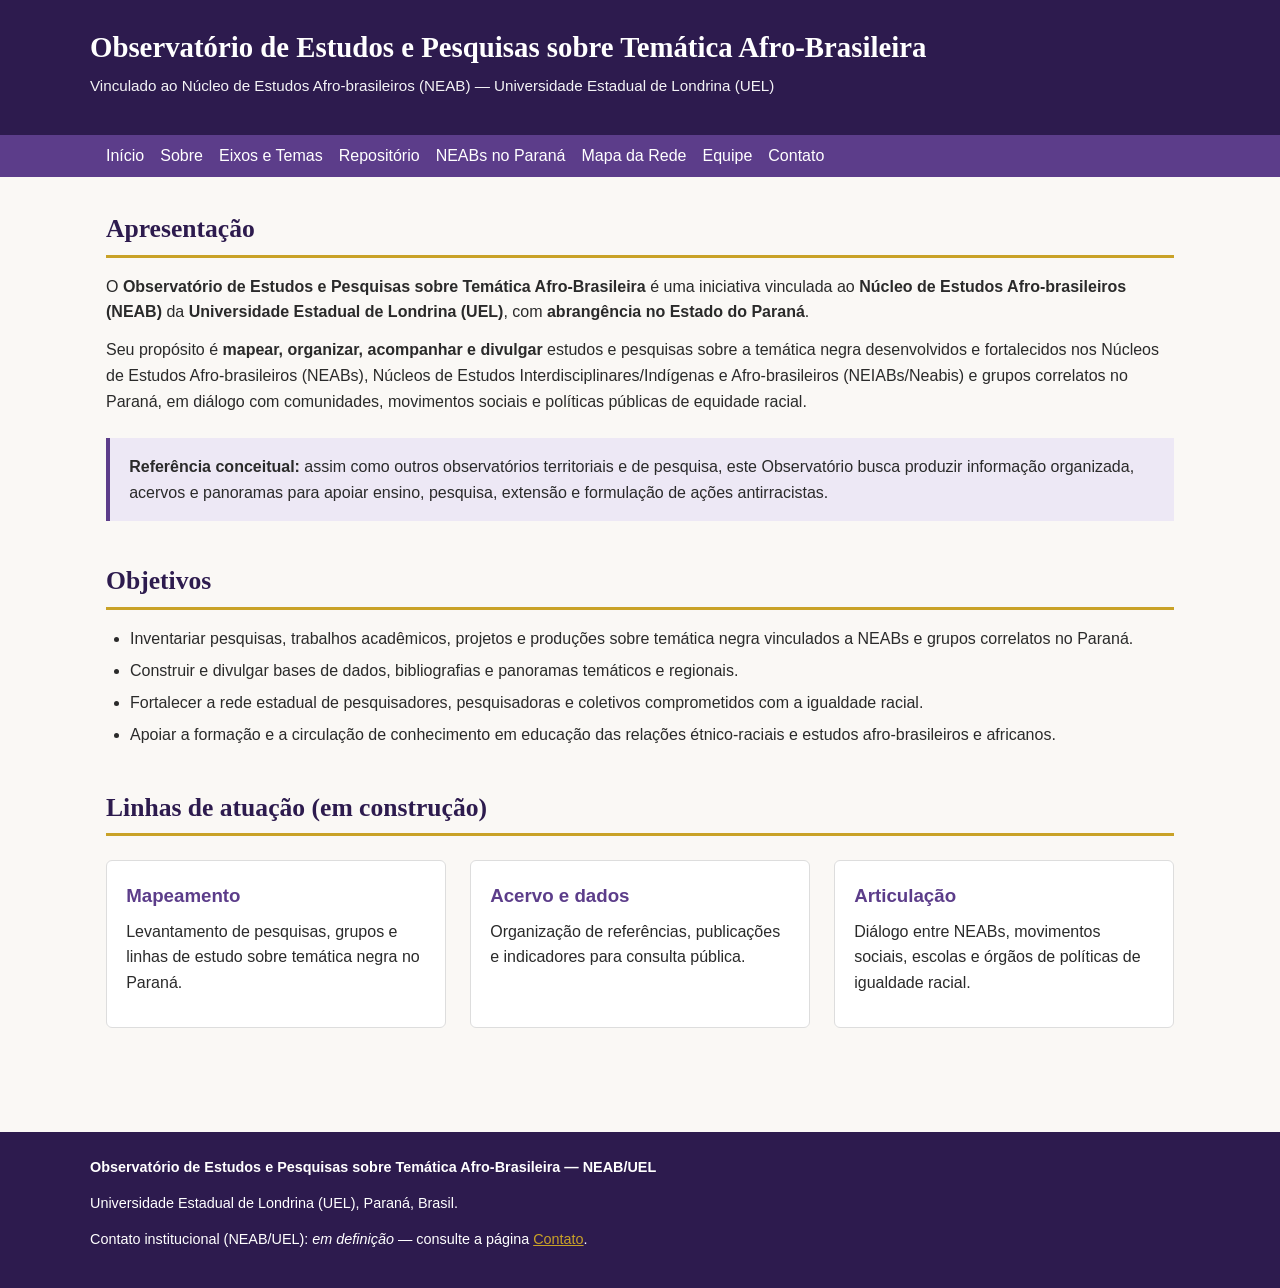
==== index.html @ f8667130 "index.html: reordena menu - Repositorio antes de NEABs, Equipe apos Mapa" ====
<!DOCTYPE html>
<html lang="pt-BR">
<head>
  <meta charset="UTF-8">
  <meta name="viewport" content="width=device-width, initial-scale=1.0">
  <title>Observatório de Estudos e Pesquisas sobre Temática Afro-Brasileira — NEAB/UEL</title>
  <link rel="stylesheet" href="assets/css/style.css">
</head>
<body>
  <header>
    <div class="container">
      <h1>Observatório de Estudos e Pesquisas sobre Temática Afro-Brasileira</h1>
      <p class="subtitulo">Vinculado ao Núcleo de Estudos Afro-brasileiros (NEAB) — Universidade Estadual de Londrina (UEL)</p>
    </div>
  </header>

  <nav>
    <div class="container">
      <a href="index.html">Início</a>
      <a href="sobre.html">Sobre</a>
      <a href="eixos-tematicos.html">Eixos e Temas</a>
      <a href="repositorio.html">Repositório</a>
      <a href="rede-neabs-pr.html">NEABs no Paraná</a>
      <a href="mapa.html">Mapa da Rede</a>
      <a href="equipe.html">Equipe</a>
      <a href="contato.html">Contato</a>
    </div>
  </nav>

  <main>
    <section>
      <h2>Apresentação</h2>
      <p>O <strong>Observatório de Estudos e Pesquisas sobre Temática Afro-Brasileira</strong> é uma iniciativa vinculada ao <strong>Núcleo de Estudos Afro-brasileiros (NEAB)</strong> da <strong>Universidade Estadual de Londrina (UEL)</strong>, com <strong>abrangência no Estado do Paraná</strong>.</p>
      <p>Seu propósito é <strong>mapear, organizar, acompanhar e divulgar</strong> estudos e pesquisas sobre a temática negra desenvolvidos e fortalecidos nos Núcleos de Estudos Afro-brasileiros (NEABs), Núcleos de Estudos Interdisciplinares/Indígenas e Afro-brasileiros (NEIABs/Neabis) e grupos correlatos no Paraná, em diálogo com comunidades, movimentos sociais e políticas públicas de equidade racial.</p>
      <div class="destaque">
        <strong>Referência conceitual:</strong> assim como outros observatórios territoriais e de pesquisa, este Observatório busca produzir informação organizada, acervos e panoramas para apoiar ensino, pesquisa, extensão e formulação de ações antirracistas.
      </div>
    </section>

    <section>
      <h2>Objetivos</h2>
      <ul>
        <li>Inventariar pesquisas, trabalhos acadêmicos, projetos e produções sobre temática negra vinculados a NEABs e grupos correlatos no Paraná.</li>
        <li>Construir e divulgar bases de dados, bibliografias e panoramas temáticos e regionais.</li>
        <li>Fortalecer a rede estadual de pesquisadores, pesquisadoras e coletivos comprometidos com a igualdade racial.</li>
        <li>Apoiar a formação e a circulação de conhecimento em educação das relações étnico-raciais e estudos afro-brasileiros e africanos.</li>
      </ul>
    </section>

    <section>
      <h2>Linhas de atuação (em construção)</h2>
      <div class="card-grid">
        <div class="card">
          <h3>Mapeamento</h3>
          <p>Levantamento de pesquisas, grupos e linhas de estudo sobre temática negra no Paraná.</p>
        </div>
        <div class="card">
          <h3>Acervo e dados</h3>
          <p>Organização de referências, publicações e indicadores para consulta pública.</p>
        </div>
        <div class="card">
          <h3>Articulação</h3>
          <p>Diálogo entre NEABs, movimentos sociais, escolas e órgãos de políticas de igualdade racial.</p>
        </div>
      </div>
    </section>
  </main>

  <footer>
    <div class="container">
      <p><strong>Observatório de Estudos e Pesquisas sobre Temática Afro-Brasileira — NEAB/UEL</strong></p>
      <p>Universidade Estadual de Londrina (UEL), Paraná, Brasil.</p>
      <p>Contato institucional (NEAB/UEL): <em>em definição</em> — consulte a página <a href="contato.html">Contato</a>.</p>
    </div>
  </footer>
</body>
</html>
---- assets/css/style.css ----
:root {
  --cor-primaria: #2d1b4e;
  --cor-secundaria: #5c3d8a;
  --cor-destaque: #c9a227;
  --cor-fundo: #faf8f5;
  --cor-texto: #2a2a2a;
  --cor-clara: #ffffff;
  --fonte-titulo: Georgia, "Times New Roman", serif;
  --fonte-corpo: "Segoe UI", Tahoma, Geneva, Verdana, sans-serif;
}

* {
  margin: 0;
  padding: 0;
  box-sizing: border-box;
}

body {
  font-family: var(--fonte-corpo);
  color: var(--cor-texto);
  background-color: var(--cor-fundo);
  line-height: 1.6;
}

header {
  background: var(--cor-primaria);
  color: var(--cor-clara);
  padding: 1.5rem 1rem;
}

header .container {
  max-width: 1100px;
  margin: 0 auto;
}

header h1 {
  font-family: var(--fonte-titulo);
  font-size: 1.8rem;
  margin-bottom: 0.25rem;
}

header .subtitulo {
  font-size: 0.95rem;
  opacity: 0.95;
}

nav {
  background: var(--cor-secundaria);
}

nav .container {
  max-width: 1100px;
  margin: 0 auto;
  padding: 0.5rem 1rem;
  display: flex;
  flex-wrap: wrap;
  gap: 1rem;
}

nav a {
  color: var(--cor-clara);
  text-decoration: none;
  font-weight: 500;
}

nav a:hover {
  text-decoration: underline;
  color: var(--cor-destaque);
}

main {
  max-width: 1100px;
  margin: 0 auto;
  padding: 2rem 1rem;
}

section {
  margin-bottom: 2.5rem;
}

h2 {
  font-family: var(--fonte-titulo);
  color: var(--cor-primaria);
  font-size: 1.6rem;
  margin-bottom: 1rem;
  border-bottom: 3px solid var(--cor-destaque);
  padding-bottom: 0.3rem;
}

h3 {
  color: var(--cor-secundaria);
  margin-top: 1.2rem;
  margin-bottom: 0.5rem;
}

p {
  margin-bottom: 0.8rem;
}

ul, ol {
  margin-left: 1.5rem;
  margin-bottom: 1rem;
}

li {
  margin-bottom: 0.4rem;
}

.destaque {
  background: #ede8f5;
  border-left: 4px solid var(--cor-secundaria);
  padding: 1rem 1.2rem;
  margin: 1.5rem 0;
}

.card-grid {
  display: grid;
  grid-template-columns: repeat(auto-fit, minmax(250px, 1fr));
  gap: 1.5rem;
  margin-top: 1.5rem;
}

.card {
  background: var(--cor-clara);
  border: 1px solid #ddd;
  border-radius: 6px;
  padding: 1.2rem;
}

.card h3 {
  margin-top: 0;
}

footer {
  background: var(--cor-primaria);
  color: var(--cor-clara);
  padding: 1.5rem 1rem;
  margin-top: 2rem;
}

footer .container {
  max-width: 1100px;
  margin: 0 auto;
  font-size: 0.9rem;
}

footer a {
  color: var(--cor-destaque);
}

@media (max-width: 600px) {
  header h1 {
    font-size: 1.4rem;
  }
  nav .container {
    flex-direction: column;
    gap: 0.5rem;
  }
}

/* Tabelas de contatos */
table.neab-contatos {
  width: 100%;
  border-collapse: separate;
  border-spacing: 0;
  font-size: 0.88rem;
  border-radius: 8px;
  overflow: hidden;
  box-shadow: 0 2px 6px rgba(0,0,0,0.08);
  margin: 1rem 0;
}
table.neab-contatos thead th {
  background: #2c3e50;
  color: #fff;
  padding: 0.7rem 0.6rem;
  text-align: left;
  font-weight: 600;
  border-bottom: 2px solid #1a252f;
}
table.neab-contatos tbody td {
  padding: 0.6rem;
  border-bottom: 1px solid #e6e6e6;
  vertical-align: top;
  line-height: 1.4;
}
table.neab-contatos tbody tr:nth-child(even) {
  background: #f7f9fc;
}
table.neab-contatos tbody tr:hover {
  background: #eef3f9;
}
table.neab-contatos tbody tr:last-child td {
  border-bottom: none;
}
table.neab-contatos td.center {
  text-align: center;
  color: #888;
}
table.neab-contatos th:nth-child(1),
table.neab-contatos td:nth-child(1) { width: 20%; }
table.neab-contatos th:nth-child(2),
table.neab-contatos td:nth-child(2) { width: 18%; }
table.neab-contatos th:nth-child(3),
table.neab-contatos td:nth-child(3) { width: 13%; }
table.neab-contatos th:nth-child(4),
table.neab-contatos td:nth-child(4) { width: 17%; }
table.neab-contatos th:nth-child(5),
table.neab-contatos td:nth-child(5) { width: 32%; }
table.neab-contatos a {
  color: #1a5276;
  text-decoration: none;
}
table.neab-contatos a:hover {
  text-decoration: underline;
}
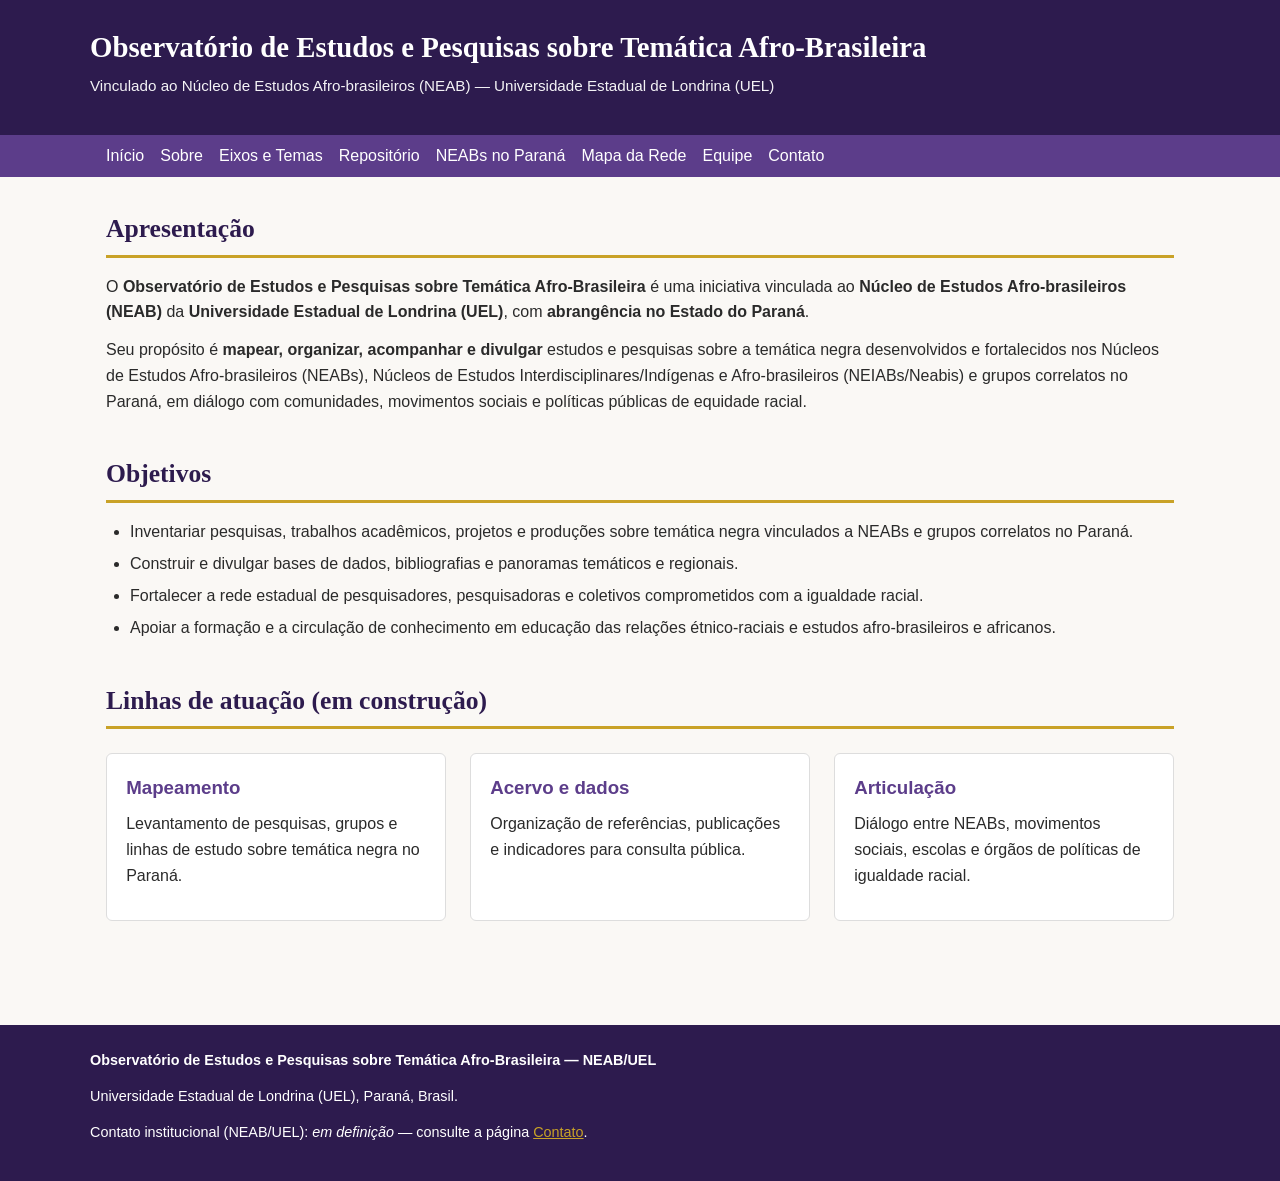
==== commit fac89ac5: "index.html: remove referencia conceitual" ====
--- a/index.html
+++ b/index.html
@@ -32,9 +32,7 @@
       <h2>Apresentação</h2>
       <p>O <strong>Observatório de Estudos e Pesquisas sobre Temática Afro-Brasileira</strong> é uma iniciativa vinculada ao <strong>Núcleo de Estudos Afro-brasileiros (NEAB)</strong> da <strong>Universidade Estadual de Londrina (UEL)</strong>, com <strong>abrangência no Estado do Paraná</strong>.</p>
       <p>Seu propósito é <strong>mapear, organizar, acompanhar e divulgar</strong> estudos e pesquisas sobre a temática negra desenvolvidos e fortalecidos nos Núcleos de Estudos Afro-brasileiros (NEABs), Núcleos de Estudos Interdisciplinares/Indígenas e Afro-brasileiros (NEIABs/Neabis) e grupos correlatos no Paraná, em diálogo com comunidades, movimentos sociais e políticas públicas de equidade racial.</p>
-      <div class="destaque">
-        <strong>Referência conceitual:</strong> assim como outros observatórios territoriais e de pesquisa, este Observatório busca produzir informação organizada, acervos e panoramas para apoiar ensino, pesquisa, extensão e formulação de ações antirracistas.
-      </div>
+
     </section>
 
     <section>
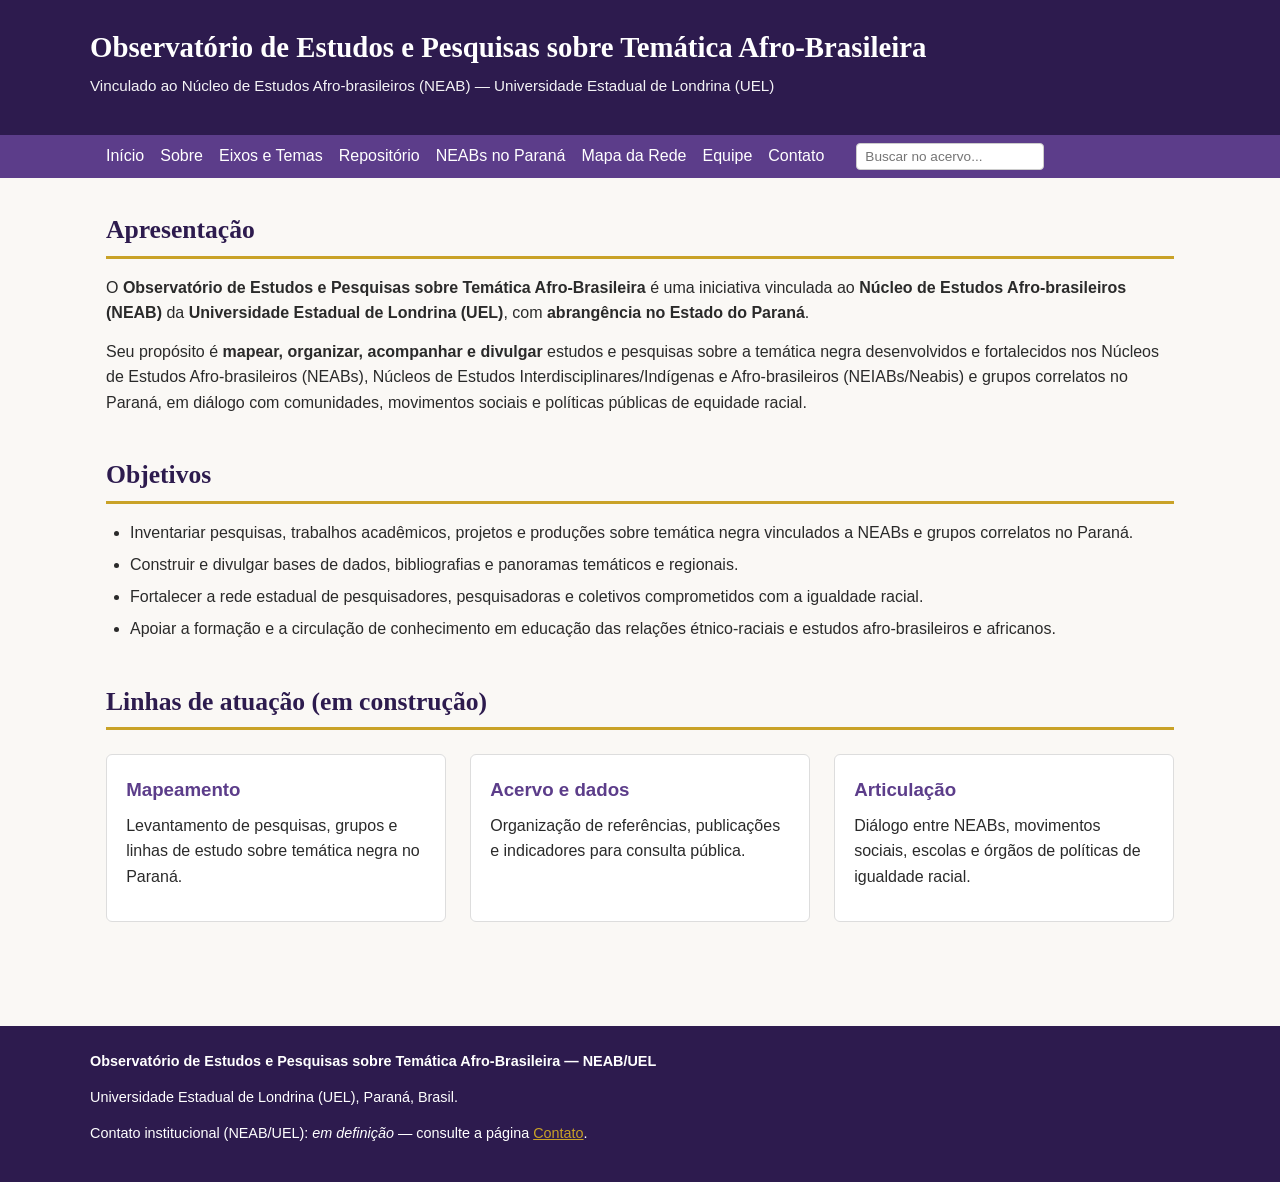
==== commit 493761c4: "Dinamica: paginacao, filtro por instituicao, estatisticas (Chart.js) e busca global" ====
--- a/index.html
+++ b/index.html
@@ -24,6 +24,9 @@
       <a href="mapa.html">Mapa da Rede</a>
       <a href="equipe.html">Equipe</a>
       <a href="contato.html">Contato</a>
+      <form action="repositorio.html" method="get" style="display:inline; margin-left:1rem;">
+        <input type="text" name="q" placeholder="Buscar no acervo..." style="padding:0.3rem 0.5rem; border:1px solid #ccc; border-radius:4px; font-size:0.85rem;">
+      </form>
     </div>
   </nav>
 
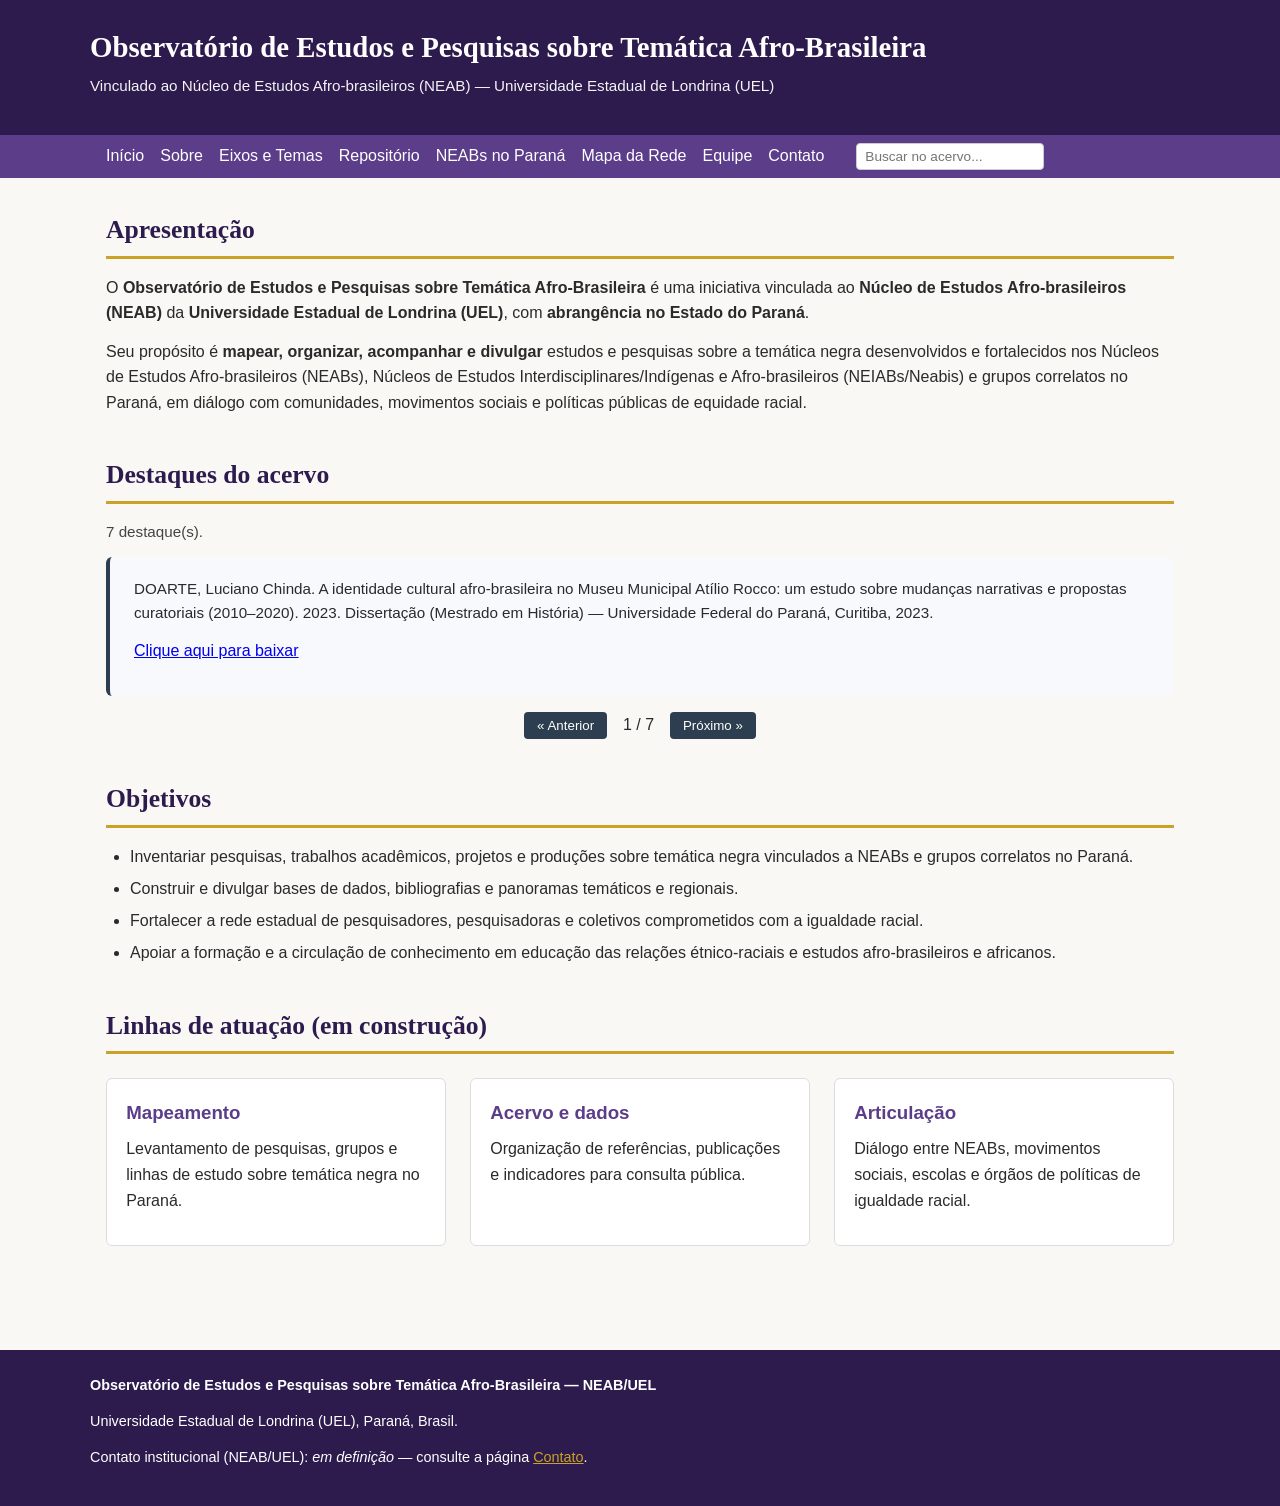
==== commit fb409b01: "Dinamica: carrossel de destaques na pagina inicial" ====
--- a/index.html
+++ b/index.html
@@ -39,6 +39,12 @@
     </section>
 
     <section>
+      <h2>Destaques do acervo</h2>
+      <p id="destaques-status" style="font-size:0.95rem; color:#444;">Carregando destaques...</p>
+      <div id="destaques-carousel"></div>
+    </section>
+
+    <section>
       <h2>Objetivos</h2>
       <ul>
         <li>Inventariar pesquisas, trabalhos acadêmicos, projetos e produções sobre temática negra vinculados a NEABs e grupos correlatos no Paraná.</li>
@@ -66,6 +72,7 @@
       </div>
     </section>
   </main>
+  <script src="assets/js/destaques.js"></script>
 
   <footer>
     <div class="container">
--- a/assets/css/style.css
+++ b/assets/css/style.css
@@ -212,4 +212,28 @@
 }
 table.neab-contatos a:hover {
   text-decoration: underline;
+}
+
+/* Carrossel de destaques */
+.destaque-card {
+  background: #f7f9fc;
+  border-left: 4px solid #2c3e50;
+  padding: 1.2rem 1.5rem;
+  border-radius: 6px;
+  min-height: 120px;
+  transition: opacity 0.3s ease;
+}
+.destaque-nav {
+  margin-top: 1rem;
+  text-align: center;
+}
+.destaque-nav button {
+  background: #2c3e50;
+  color: #fff;
+  border: none;
+  border-radius: 4px;
+}
+.destaque-nav button:disabled {
+  opacity: 0.4;
+  cursor: not-allowed;
 }
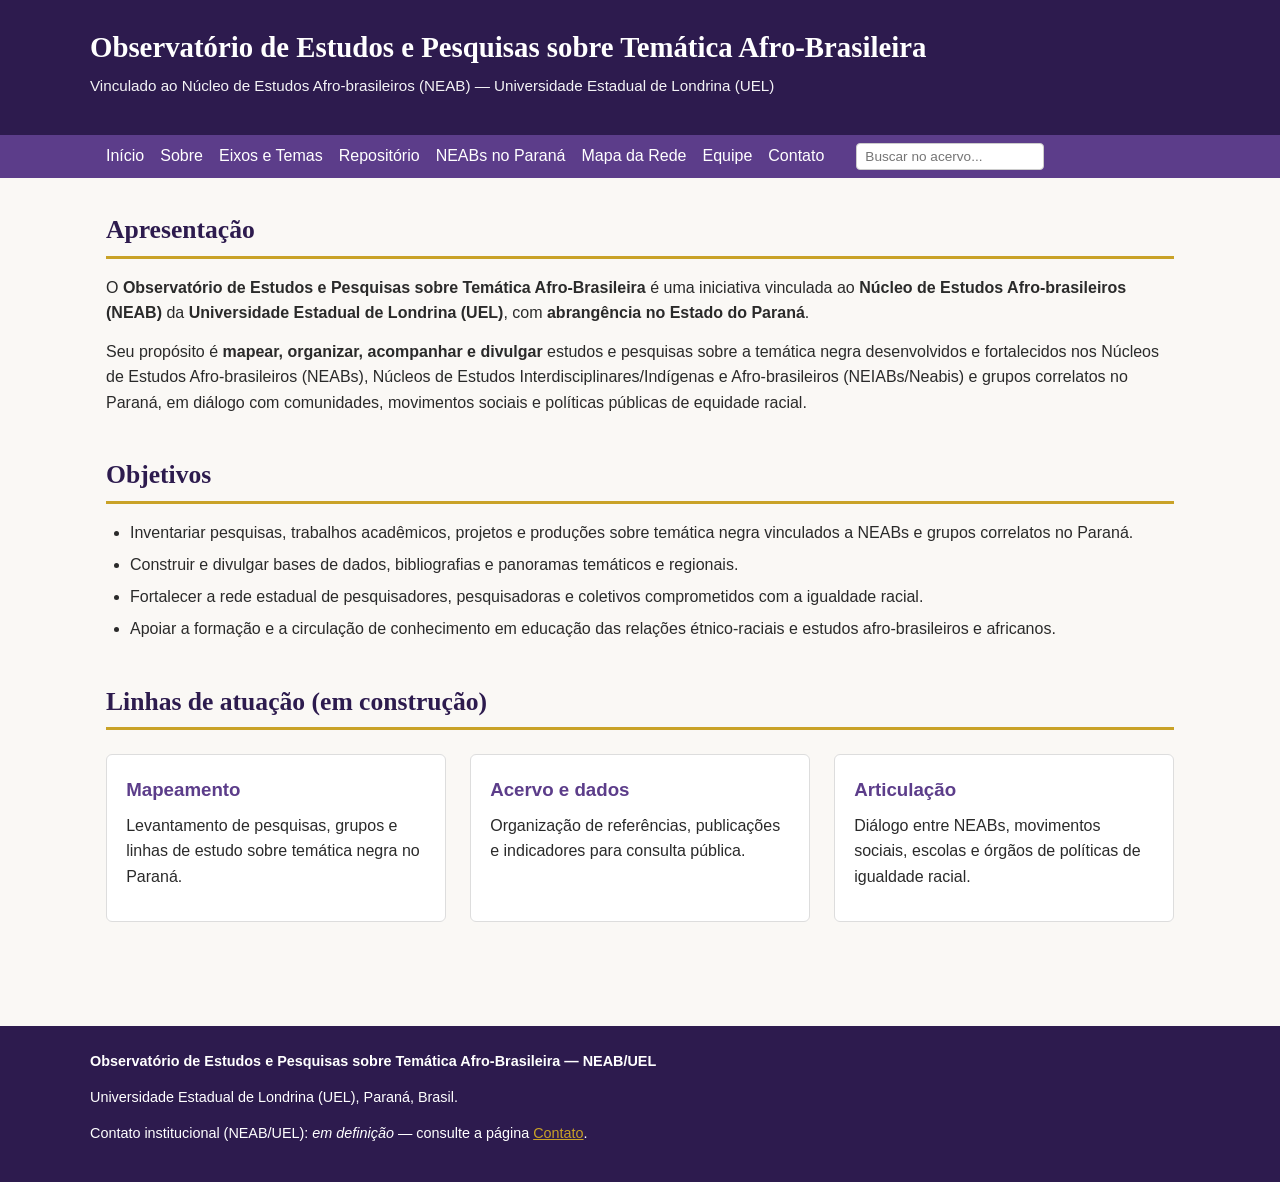
==== commit 8c9f0ef4: "Revert "Dinamica: carrossel de destaques na pagina inicial" This reverts commit fb409b017c86b6002906" ====
--- a/index.html
+++ b/index.html
@@ -39,12 +39,6 @@
     </section>
 
     <section>
-      <h2>Destaques do acervo</h2>
-      <p id="destaques-status" style="font-size:0.95rem; color:#444;">Carregando destaques...</p>
-      <div id="destaques-carousel"></div>
-    </section>
-
-    <section>
       <h2>Objetivos</h2>
       <ul>
         <li>Inventariar pesquisas, trabalhos acadêmicos, projetos e produções sobre temática negra vinculados a NEABs e grupos correlatos no Paraná.</li>
@@ -72,7 +66,6 @@
       </div>
     </section>
   </main>
-  <script src="assets/js/destaques.js"></script>
 
   <footer>
     <div class="container">
--- a/assets/css/style.css
+++ b/assets/css/style.css
@@ -212,28 +212,4 @@
 }
 table.neab-contatos a:hover {
   text-decoration: underline;
-}
-
-/* Carrossel de destaques */
-.destaque-card {
-  background: #f7f9fc;
-  border-left: 4px solid #2c3e50;
-  padding: 1.2rem 1.5rem;
-  border-radius: 6px;
-  min-height: 120px;
-  transition: opacity 0.3s ease;
-}
-.destaque-nav {
-  margin-top: 1rem;
-  text-align: center;
-}
-.destaque-nav button {
-  background: #2c3e50;
-  color: #fff;
-  border: none;
-  border-radius: 4px;
-}
-.destaque-nav button:disabled {
-  opacity: 0.4;
-  cursor: not-allowed;
 }
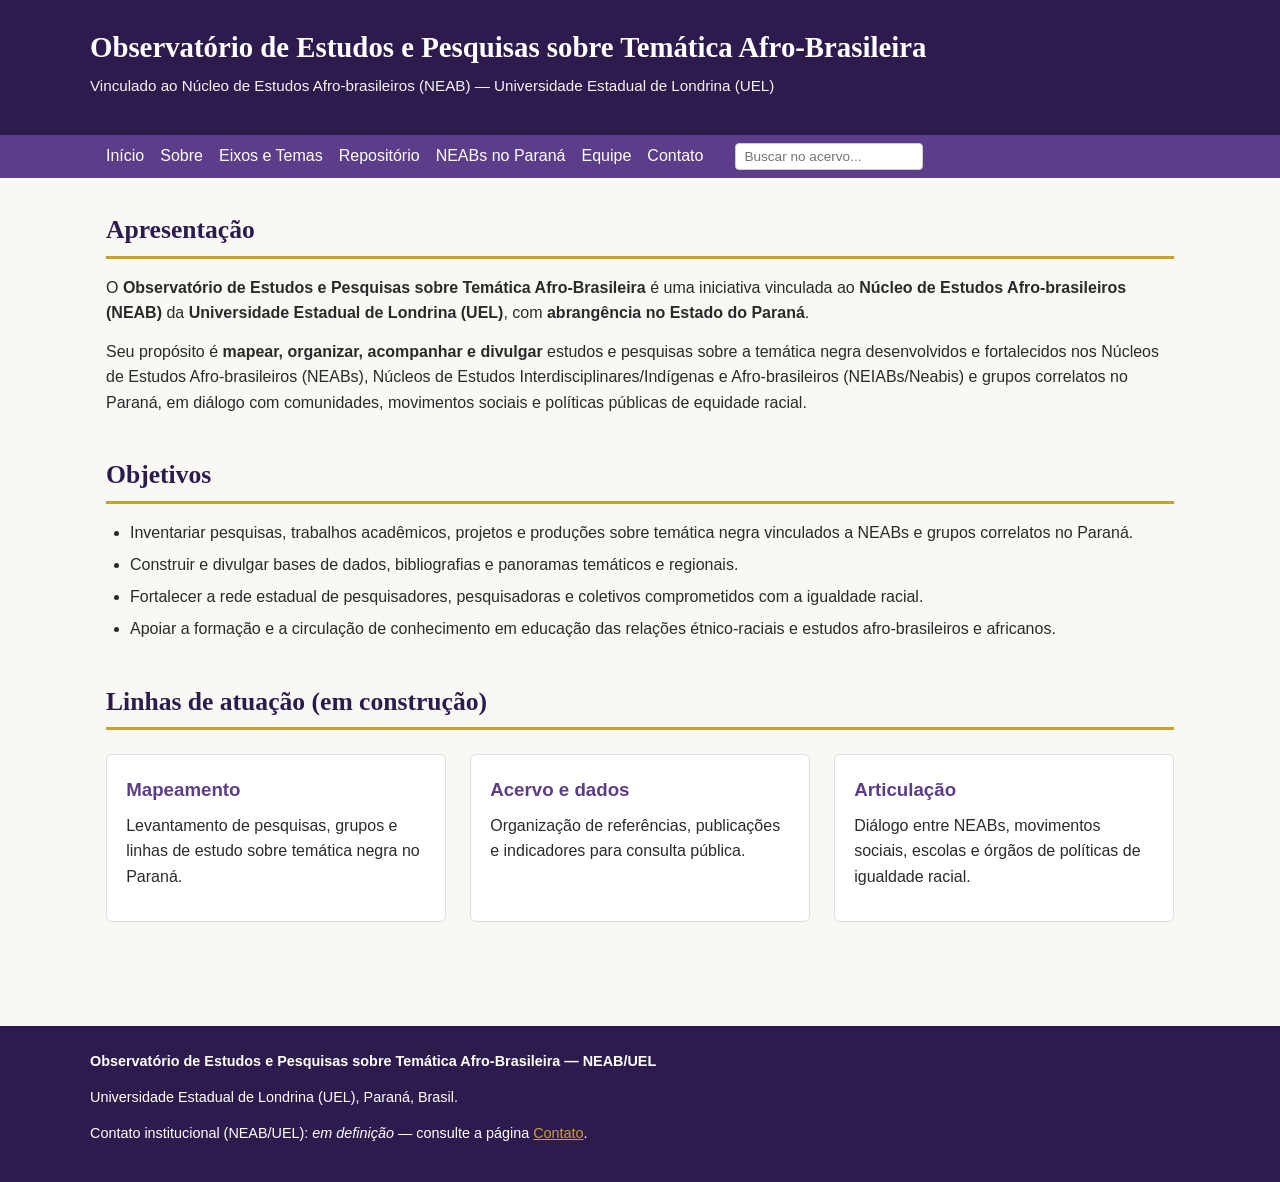
==== commit 74177cf1: "Menu: remove link Mapa da Rede (mapa incorporado em NEABs no Parana)" ====
--- a/index.html
+++ b/index.html
@@ -21,7 +21,6 @@
       <a href="eixos-tematicos.html">Eixos e Temas</a>
       <a href="repositorio.html">Repositório</a>
       <a href="rede-neabs-pr.html">NEABs no Paraná</a>
-      <a href="mapa.html">Mapa da Rede</a>
       <a href="equipe.html">Equipe</a>
       <a href="contato.html">Contato</a>
       <form action="repositorio.html" method="get" style="display:inline; margin-left:1rem;">
@@ -31,14 +30,14 @@
   </nav>
 
   <main>
-    <section>
+    <section class="fade-in">
       <h2>Apresentação</h2>
       <p>O <strong>Observatório de Estudos e Pesquisas sobre Temática Afro-Brasileira</strong> é uma iniciativa vinculada ao <strong>Núcleo de Estudos Afro-brasileiros (NEAB)</strong> da <strong>Universidade Estadual de Londrina (UEL)</strong>, com <strong>abrangência no Estado do Paraná</strong>.</p>
       <p>Seu propósito é <strong>mapear, organizar, acompanhar e divulgar</strong> estudos e pesquisas sobre a temática negra desenvolvidos e fortalecidos nos Núcleos de Estudos Afro-brasileiros (NEABs), Núcleos de Estudos Interdisciplinares/Indígenas e Afro-brasileiros (NEIABs/Neabis) e grupos correlatos no Paraná, em diálogo com comunidades, movimentos sociais e políticas públicas de equidade racial.</p>
 
     </section>
 
-    <section>
+    <section class="fade-in">
       <h2>Objetivos</h2>
       <ul>
         <li>Inventariar pesquisas, trabalhos acadêmicos, projetos e produções sobre temática negra vinculados a NEABs e grupos correlatos no Paraná.</li>
@@ -48,7 +47,7 @@
       </ul>
     </section>
 
-    <section>
+    <section class="fade-in">
       <h2>Linhas de atuação (em construção)</h2>
       <div class="card-grid">
         <div class="card">
@@ -74,5 +73,6 @@
       <p>Contato institucional (NEAB/UEL): <em>em definição</em> — consulte a página <a href="contato.html">Contato</a>.</p>
     </div>
   </footer>
+  <script src="assets/js/fadein.js"></script>
 </body>
 </html>
--- a/assets/css/style.css
+++ b/assets/css/style.css
@@ -212,4 +212,18 @@
 }
 table.neab-contatos a:hover {
   text-decoration: underline;
+}
+
+/* Fade-in ao rolar */
+.fade-in {
+  opacity: 0;
+  transform: translateY(18px);
+  transition: opacity 0.6s ease, transform 0.6s ease;
+}
+.fade-in.visible {
+  opacity: 1;
+  transform: translateY(0);
+}
+@media (prefers-reduced-motion: reduce) {
+  .fade-in { opacity: 1; transform: none; transition: none; }
 }
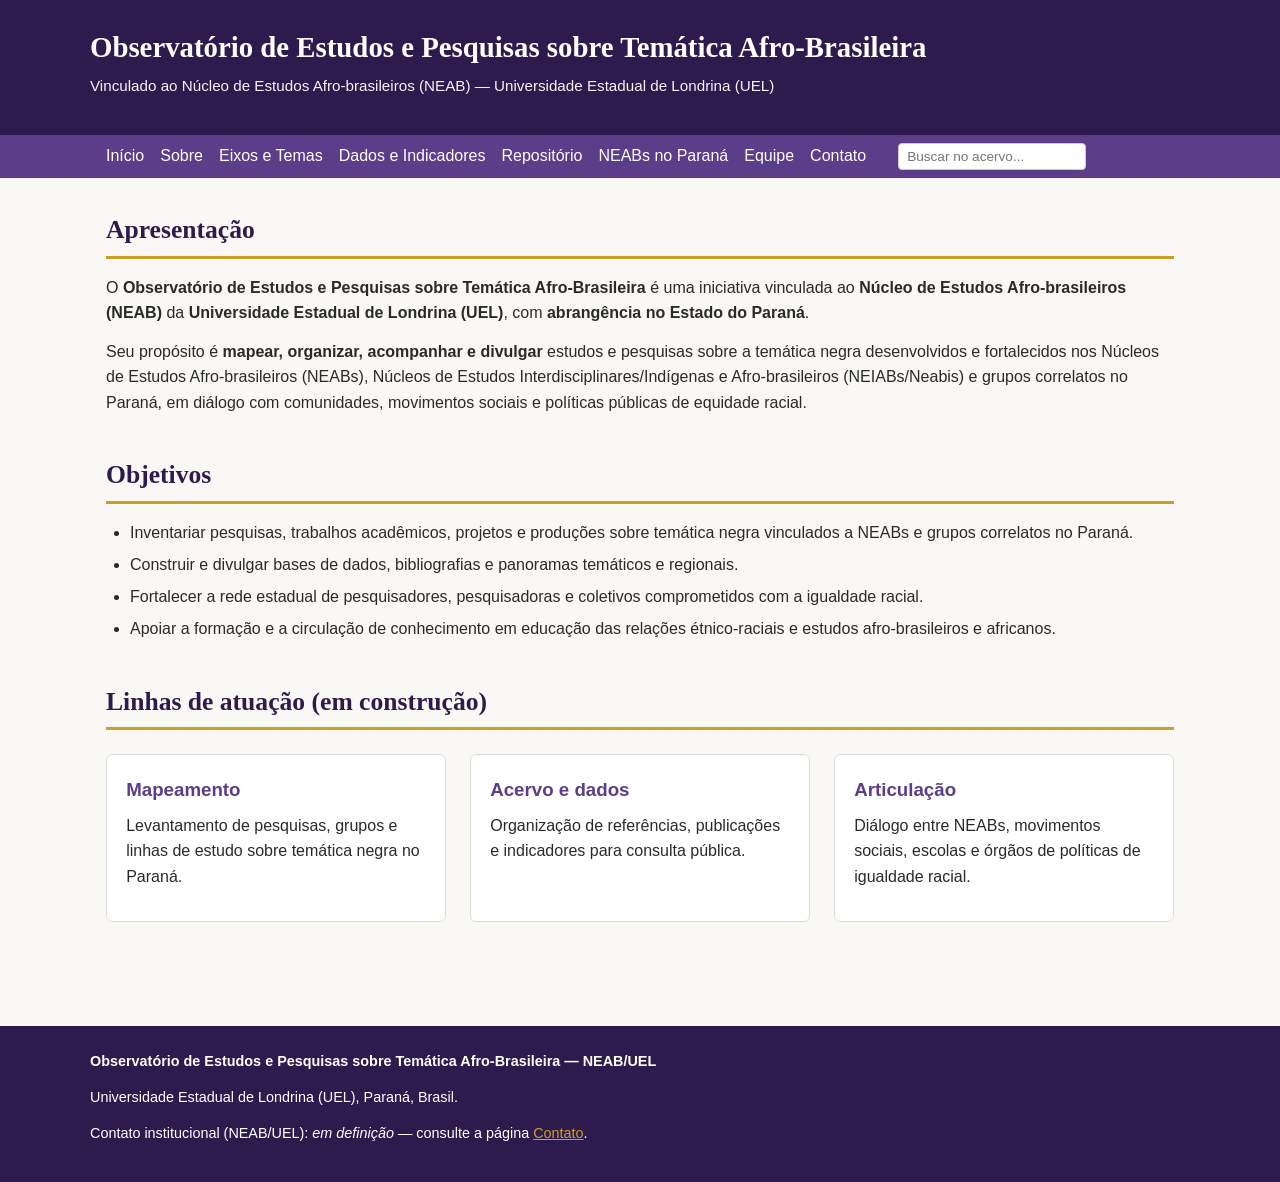
==== commit d27abb05: "Adiciona pagina Dados e Indicadores e remove secao de Eixos" ====
--- a/index.html
+++ b/index.html
@@ -19,6 +19,7 @@
       <a href="index.html">Início</a>
       <a href="sobre.html">Sobre</a>
       <a href="eixos-tematicos.html">Eixos e Temas</a>
+      <a href="dados-indicadores.html">Dados e Indicadores</a>
       <a href="repositorio.html">Repositório</a>
       <a href="rede-neabs-pr.html">NEABs no Paraná</a>
       <a href="equipe.html">Equipe</a>
